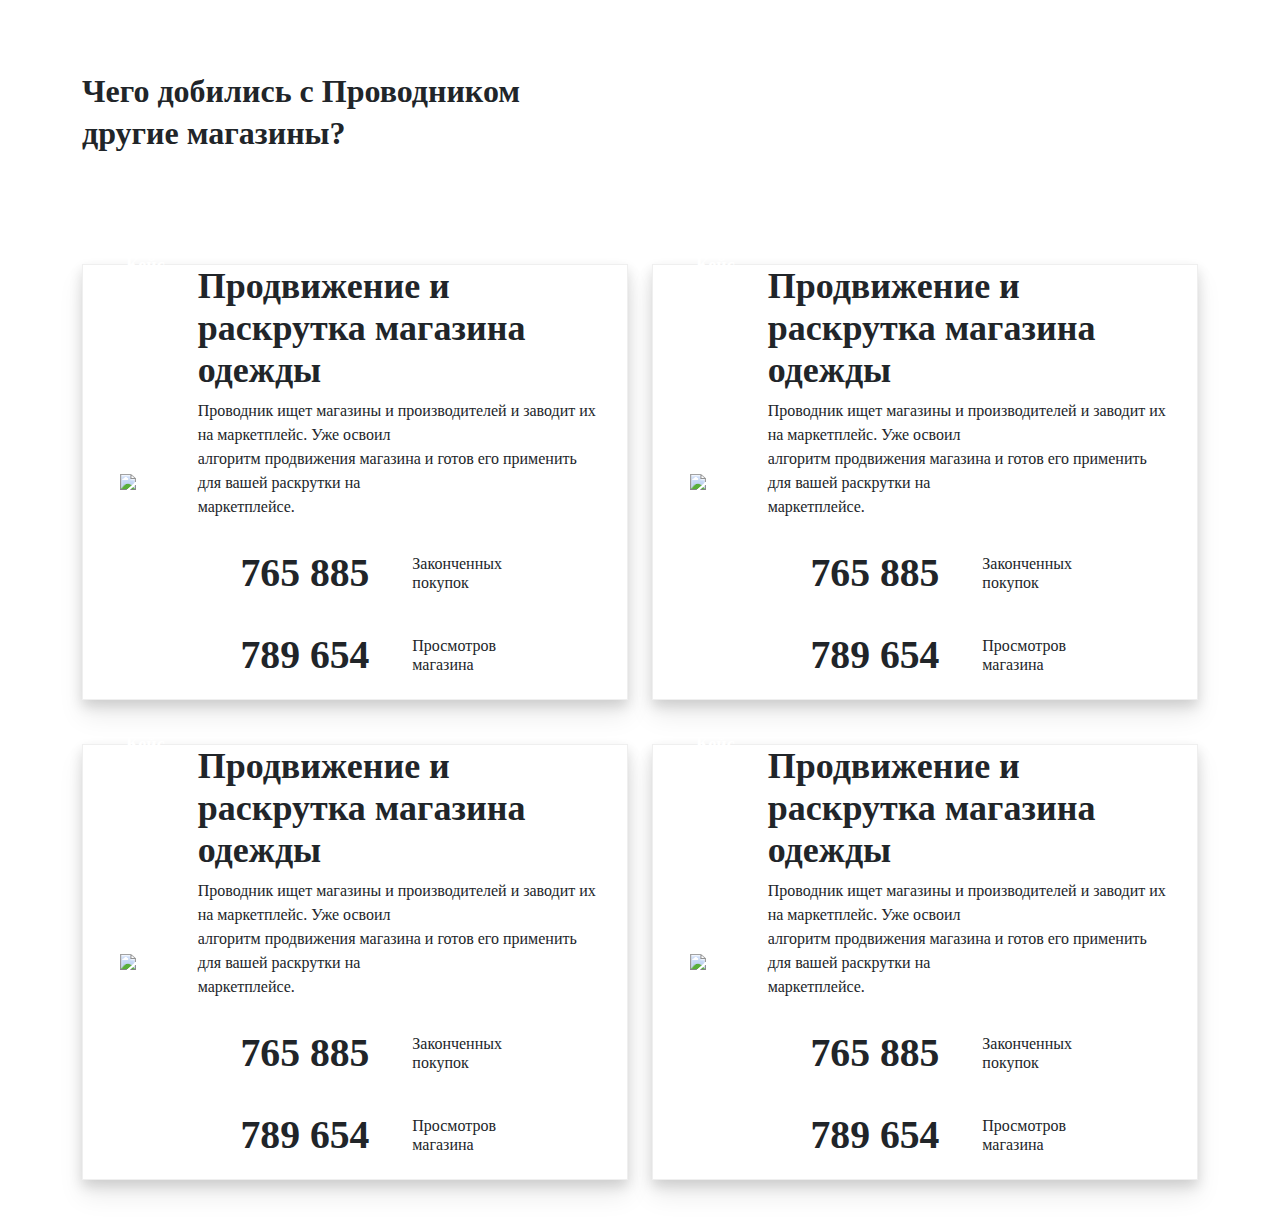
==== cases.html @ 8316c6ce "итоговое задание_ задача 4" ====
<!DOCTYPE html>
<html lang="ru">

<head>
  <meta charset="UTF-8">
  <meta name="viewport" content="width=device-width, initial-scale=1">
  <title>Чего добились с Проводником
    другие магазины?</title>
    <link href="./styles/boots/bootstrap.min.css" rel="stylesheet">
    <link rel="stylesheet" href="./styles/normalize.css">
    <link rel="stylesheet" href="./styles/fonts.css">
    <link rel="stylesheet" href="./styles/main__main__cases.css">
</head>
<body>
  <div class = "main main--cases">
    <div class = "container">
      <section class = "main__cases">
          <h2>Чего добились с Проводником<br>
            другие магазины?</h2>
          <div class="row">
            <div class = "col-xs-12 col-sm-12 col-md-12 col-lg-12 col-xl-6">
              <div class = "cases">
                <h3>Кейс</h3>
                <div class = "cases__body container-fluid">
                    <div class = "row">
                      <div class = "cases__logo col-xs-12 col-sm-12 col-md-12 col-lg-12 col-xl-2 col-xxl-2">
                        <img src="./img/h_m2.png" alt=" ">
                      </div>
                      <div class = "cases__text col-xs-12 col-sm-12 col-md-12 col-lg-12 col-xl-10 col-xxl-10">
                        <div class="container-fluid">
                          <div class = "row">
                            <div class = "col-xs-12 col-sm-12 col-md-12">
                              <h4>Продвижение и раскрутка  магазина  одежды </h4>
                            </div>
                            <div class = "col-xs-12 col-sm-12 col-md-12">
                              <p>Проводник ищет магазины и производителей и заводит их на маркетплейс. Уже освоил<br>
                                алгоритм продвижения магазина и готов его применить для вашей раскрутки на<br>
                                маркетплейсе.
                              </p>
                            </div>
                            <div class = "roster col-xs-12 col-sm-12 col-md-12">
                              <div class="container-fluid">
                                <div class = "row">
                                  <div class="col-xs-12 col-sm-12 col-md-12 col-lg-12 col-xl-12 col-xxl-6">
                                    <div class="container">
                                      <div class="row">
                                        <div class = "roster__first col-xs-12 col-sm-12 col-md-6"><p class="roster__text">765 885</p></div>
                                            <p class= "success col-xs-12 col-sm-12 col-md-6">Законченных<br>
                                              покупок
                                            </p>
                                        
                                      </div>
                                    </div>
                                  </div>
                                  <div class="col-xs-12 col-sm-12 col-md-12 col-lg-12 col-xl-12 col-xxl-6">
                                      <div class="container">
                                        <div class="row">
                                          <div class = "roster__second col-xs-12 col-sm-12 col-md-6"><p class="roster__text">789 654</p></div>
                                              <p class="success col-xs-12 col-sm-12 col-md-6">Просмотров<br>
                                                магазина
                                              </p>
                                          
                                        </div>
                                      </div>
                                    </div>
                                </div>
                              </div>
                            </div>
                          </div>
                        </div>
                      </div>
                    </div>
                </div>
              </div>
            </div>
            <div class = "col-xs-12 col-sm-12 col-md-12 col-lg-12 col-xl-6">
              <div class = "cases">
                <h3>Кейс</h3>
                <div class = "cases__body container-fluid">
                    <div class = "row">
                      <div class = "cases__logo col-xs-12 col-sm-12 col-md-12 col-lg-12 col-xl-2 col-xxl-2">
                        <img src="./img/h_m2.png" alt=" ">
                      </div>
                      <div class = "cases__text col-xs-12 col-sm-12 col-md-12 col-lg-12 col-xl-10 col-xxl-10">
                        <div class="container-fluid">
                          <div class = "row">
                            <div class = "col-xs-12 col-sm-12 col-md-12">
                              <h4>Продвижение и раскрутка  магазина  одежды </h4>
                            </div>
                            <div class = "col-xs-12 col-sm-12 col-md-12">
                              <p>Проводник ищет магазины и производителей и заводит их на маркетплейс. Уже освоил<br>
                                алгоритм продвижения магазина и готов его применить для вашей раскрутки на<br>
                                маркетплейсе.
                              </p>
                            </div>
                            <div class = "roster col-xs-12 col-sm-12 col-md-12">
                              <div class="container-fluid">
                                <div class = "row">
                                  <div class="col-xs-12 col-sm-12 col-md-12 col-lg-12 col-xl-12 col-xxl-6">
                                    <div class="container">
                                      <div class="row">
                                        <div class = "roster__first col-xs-12 col-sm-12 col-md-6"><p class="roster__text">765 885</p></div>
                                            <p class= " success col-xs-12 col-sm-12 col-md-6">Законченных<br>
                                              покупок
                                            </p>
                                        
                                      </div>
                                    </div>
                                  </div>
                                  <div class="col-xs-12 col-sm-12 col-md-12 col-lg-12 col-xl-12 col-xxl-6">
                                      <div class="container">
                                        <div class="row">
                                          <div class = "roster__second col-xs-12 col-sm-12 col-md-6"><p class="roster__text">789 654</p></div>
                                              <p class="success col-xs-12 col-sm-12 col-md-6">Просмотров<br>
                                                магазина
                                              </p>
                                          
                                        </div>
                                      </div>
                                    </div>
                                </div>
                              </div>
                            </div>
                          </div>
                        </div>
                      </div>
                    </div>
                </div>
              </div>
            </div>
            <div class = "col-xs-12 col-sm-12 col-md-12 col-lg-12 col-xl-6">
              <div class = "cases">
                <h3>Кейс</h3>
                <div class = "cases__body container-fluid">
                    <div class = "row">
                      <div class = "cases__logo col-xs-12 col-sm-12 col-md-12 col-lg-12 col-xl-2 col-xxl-2">
                        <img src="./img/h_m2.png" alt=" ">
                      </div>
                      <div class = "cases__text col-xs-12 col-sm-12 col-md-12 col-lg-12 col-xl-10 col-xxl-10">
                        <div class="container-fluid">
                          <div class = "row">
                            <div class = "col-xs-12 col-sm-12 col-md-12">
                              <h4>Продвижение и раскрутка  магазина  одежды </h4>
                            </div>
                            <div class = "col-xs-12 col-sm-12 col-md-12">
                              <p>Проводник ищет магазины и производителей и заводит их на маркетплейс. Уже освоил<br>
                                алгоритм продвижения магазина и готов его применить для вашей раскрутки на<br>
                                маркетплейсе.
                              </p>
                            </div>
                            <div class = "roster col-xs-12 col-sm-12 col-md-12">
                              <div class="container-fluid">
                                <div class = "row">
                                  <div class="col-xs-12 col-sm-12 col-md-12 col-lg-12 col-xl-12 col-xxl-6">
                                    <div class="container">
                                      <div class="row">
                                        <div class = "roster__first col-xs-12 col-sm-12 col-md-6"><p class="roster__text">765 885</p></div>
                                            <p class= "success col-xs-12 col-sm-12 col-md-6">Законченных<br>
                                              покупок
                                            </p>
                                        
                                      </div>
                                    </div>
                                  </div>
                                  <div class="col-xs-12 col-sm-12 col-md-12 col-lg-12 col-xl-12 col-xxl-6">
                                      <div class="container">
                                        <div class="row">
                                          <div class = "roster__second col-xs-12 col-sm-12 col-md-6"><p class="roster__text">789 654</p></div>
                                              <p class="success col-xs-12 col-sm-12 col-md-6">Просмотров<br>
                                                магазина
                                              </p>
                                          
                                        </div>
                                      </div>
                                    </div>
                                </div>
                              </div>
                            </div>
                          </div>
                        </div>
                      </div>
                    </div>
                </div>
              </div>
            </div>
            <div class = "col-xs-12 col-sm-12 col-md-12 col-lg-12 col-xl-6">
              <div class = "cases">
                <h3>Кейс</h3>
                <div class = "cases__body container-fluid">
                    <div class = "row">
                      <div class = "cases__logo col-xs-12 col-sm-12 col-md-12 col-lg-12 col-xl-2 col-xxl-2">
                        <img src="./img/h_m2.png" alt=" ">
                      </div>
                      <div class = "cases__text col-xs-12 col-sm-12 col-md-12 col-lg-12 col-xl-10 col-xxl-10">
                        <div class="container-fluid">
                          <div class = "row">
                            <div class = "col-xs-12 col-sm-12 col-md-12">
                              <h4>Продвижение и раскрутка  магазина  одежды </h4>
                            </div>
                            <div class = "col-xs-12 col-sm-12 col-md-12">
                              <p>Проводник ищет магазины и производителей и заводит их на маркетплейс. Уже освоил<br>
                                алгоритм продвижения магазина и готов его применить для вашей раскрутки на<br>
                                маркетплейсе.
                              </p>
                            </div>
                            <div class = "roster col-xs-12 col-sm-12 col-md-12">
                              <div class="container-fluid">
                                <div class = "row">
                                  <div class="col-xs-12 col-sm-12 col-md-12 col-lg-12 col-xl-12 col-xxl-6">
                                    <div class="container">
                                      <div class="row">
                                        <div class = "roster__first col-xs-12 col-sm-12 col-md-6"><p class="roster__text">765 885</p></div>
                                            <p class= "success col-xs-12 col-sm-12 col-md-6">Законченных<br>
                                              покупок
                                            </p>
                                        
                                      </div>
                                    </div>
                                  </div>
                                  <div class="col-xs-12 col-sm-12 col-md-12 col-lg-12 col-xl-12 col-xxl-6">
                                      <div class="container">
                                        <div class="row">
                                          <div class = "roster__second col-xs-12 col-sm-12 col-md-6"><p class="roster__text">789 654</p></div>
                                              <p class="success col-xs-12 col-sm-12 col-md-6">Просмотров<br>
                                                магазина
                                              </p>
                                          
                                        </div>
                                      </div>
                                    </div>
                                </div>
                              </div>
                            </div>
                          </div>
                        </div>
                      </div>
                    </div>
                </div>
              </div>
            </div>
          </div>
      </section>
    </div>
  </div>
  <script src="./js/jquery.min.js"></script>
  <script src="./js/boots/bootstrap.min.js"></script>
  <script src="./js/boots/bootstrap.esm.min.js"></script>
  </script>
</body>
</html>
---- styles/main__main__cases.css ----
.main__cases {
  min-height: 45rem;
  display: flex;
  flex-direction: column;
  row-gap: 6.375rem;
}

.main__cases h2 {
  font-family: 'Roboto';
  font-style: normal;
  font-weight: 700;
  font-size: 2rem;
  line-height: 2.625rem;
  padding-top: 4.375rem;
}

.main__cases a {
  text-decoration: none;
  color:#000;
}

.cases {
  position: relative;
  display: flex;
  flex-direction: column;
  flex-wrap: wrap;
  background-color: #FFF;
  z-index: 1;
  margin-bottom: 8%;
}

.cases h3 {
  position: absolute;
  font-family: 'Roboto';
  font-style: normal;
  font-weight: 700;
  font-size: 1.125rem;
  line-height: 1.3125rem;
  color: #FFF;
  background: url("../img/back.svg");
  background-color: transparent;
  /* background-position: center; */
  background-repeat: no-repeat;
  -webkit-tap-highlight-color: transparent;
  padding: 0.6rem 1.875rem 0.6rem 1.745rem;
  border: 0;
  overflow: hidden;
  border-radius: 4px;
  top: -1.1875rem;
  left: 1rem;
}

@media (max-width:480px) {
  .cases h3 {
    left: 0.25rem;
  }
}

.cases__body {
  /* min-height: 22.5rem; */
  display: flex;
  background-color: #fff;
  border: 1px solid rgba(229, 229, 229, 0.6);
  box-shadow: 0px 6px 12px rgba(0, 0, 0, 0.14), 0px 16px 24px rgba(0, 0, 0, 0.08);
  /* padding:0 1%; */
}

.cases__logo {
  display: flex;
  align-items: center;
  justify-content: center;
}

.cases__text h4 {
  font-family: 'Roboto';
  font-style: normal;
  font-weight: 700;
  font-size: 2.25rem;
  line-height: 2.625rem;
  /* padding-top: 3.4375rem; */
}

.cases__text p {
  font-family: 'Roboto';
  font-style: normal;
  font-weight: 400;
  font-size: 1rem;
  line-height: 1.5rem;
  /* padding-top: 1rem; */
}

.roster {
  display: flex;
  flex-direction: row;
  /* column-gap: 18%; */
  /* margin-top: 4.3125rem;
  margin-left: 3.4375rem; */
}

.roster__first .roster__text,
.roster__second .roster__text {
  font-family: 'Roboto';
  font-style: normal;
  font-weight: 700;
  font-size: 2.48rem;
  line-height: 3.5rem;
  /* list-style-image: url("../img/marker.png"); */
  display:inline-block;
  box-sizing: content-box;
  position: relative;
}


.roster__text::before {
  content: url(../img/marker.png);
  position: absolute;
  /* background-image: url("../img/marker.png");
  height: 32px;
  width: 32px;
  top: 0.75rem; */
  left: -40%;
}

/* .roster__second::before {
  content: url(../img/marker.png);
  position: absolute;
  background-image: url("../img/marker.png");
  height: 32px;
  width: 32px;
  top: 0.75rem;
  left: -20%;
} */

.roster p {
  font-family: 'Roboto';
  font-style: normal;
  font-weight: 500;
  font-size: 1rem;
  line-height: 1.1875rem;
  padding-top: 0.625rem;
}

.roster ul {
  padding-top: 4.1875rem;
}

.roster__first {
  display: flex;
  justify-content: center;
  /* column-gap: 1.0625rem; */
}

.roster__second {
  display: flex;
  justify-content: center;
  /* column-gap: 1.0625rem; */
}

.success {
  display: flex;
  align-items: center;
}

/* .cases::after {
  content: "";
  background-image: url("../img/paket_mish.png");
  position: absolute;
  width: 25.8125rem;
  height: 29.875rem;
  top: -15.9375rem;
  left: 43.8125rem;
  z-index: -1;
} */
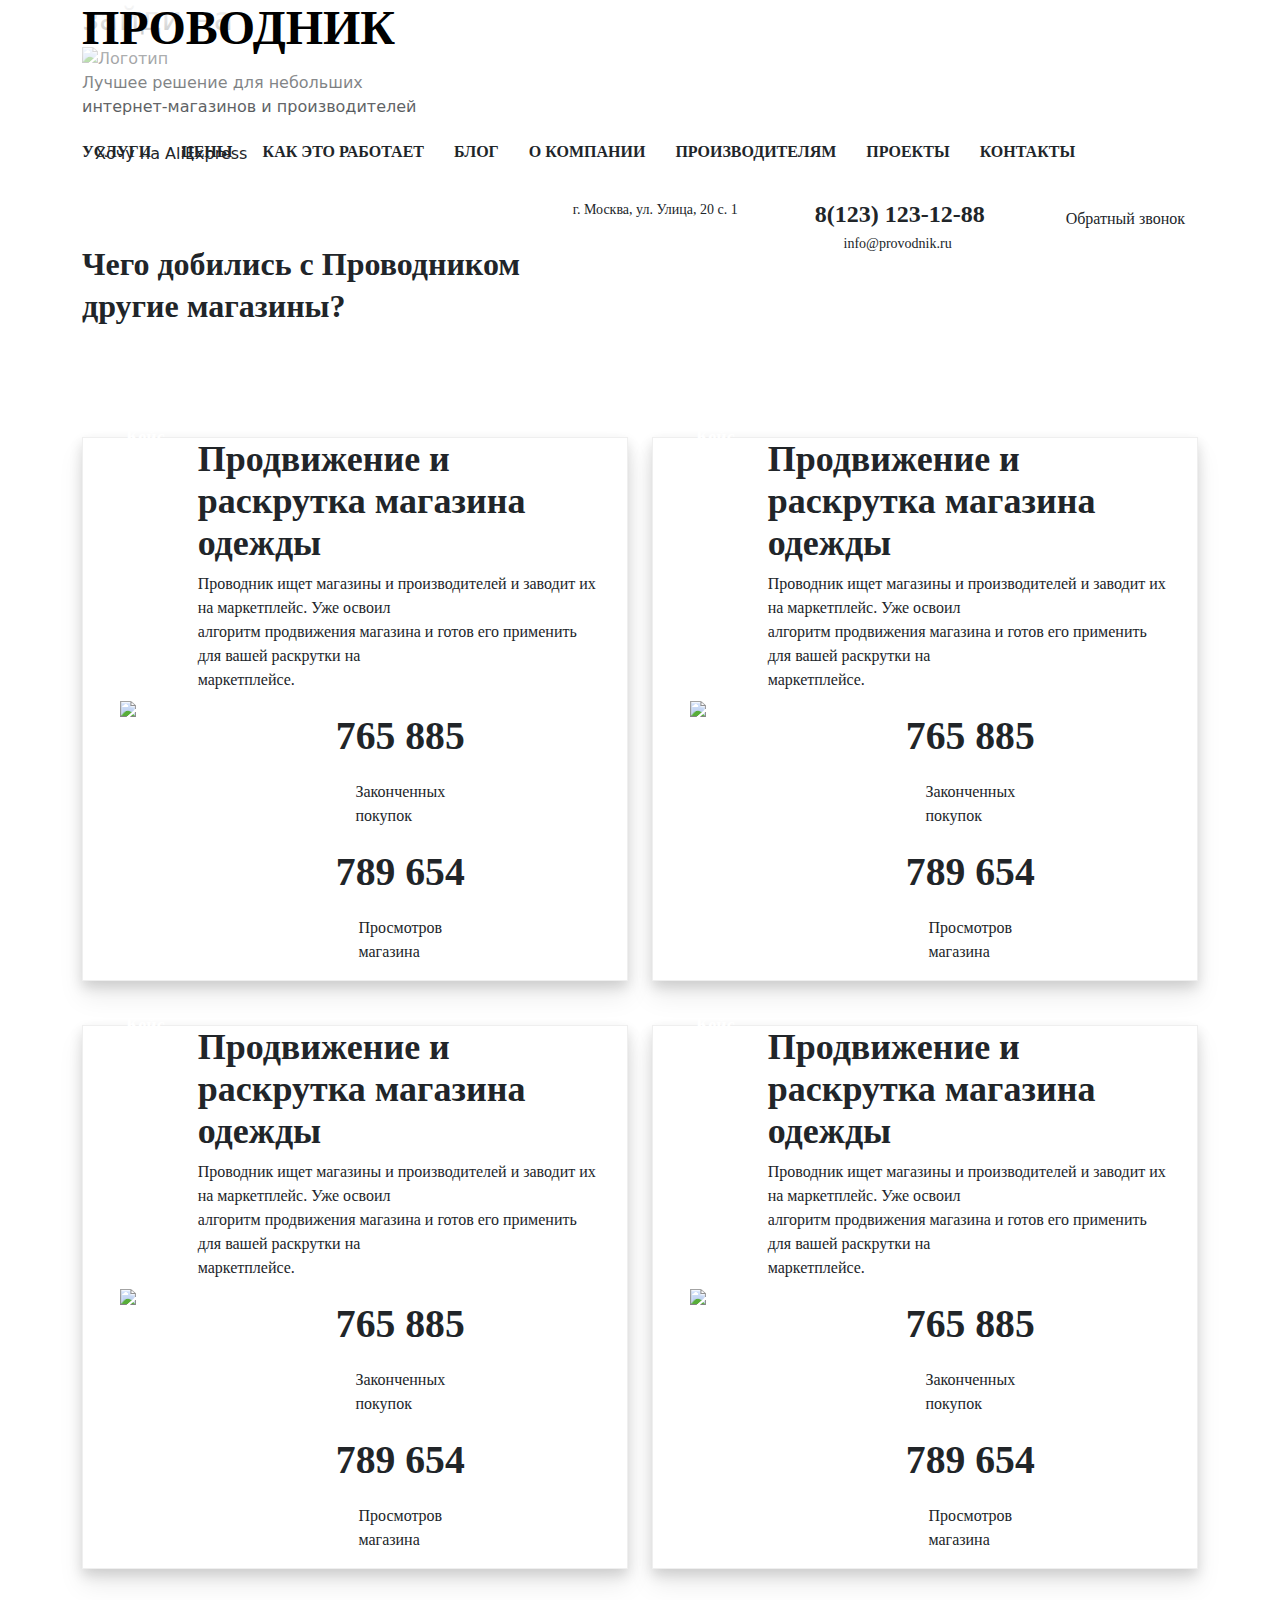
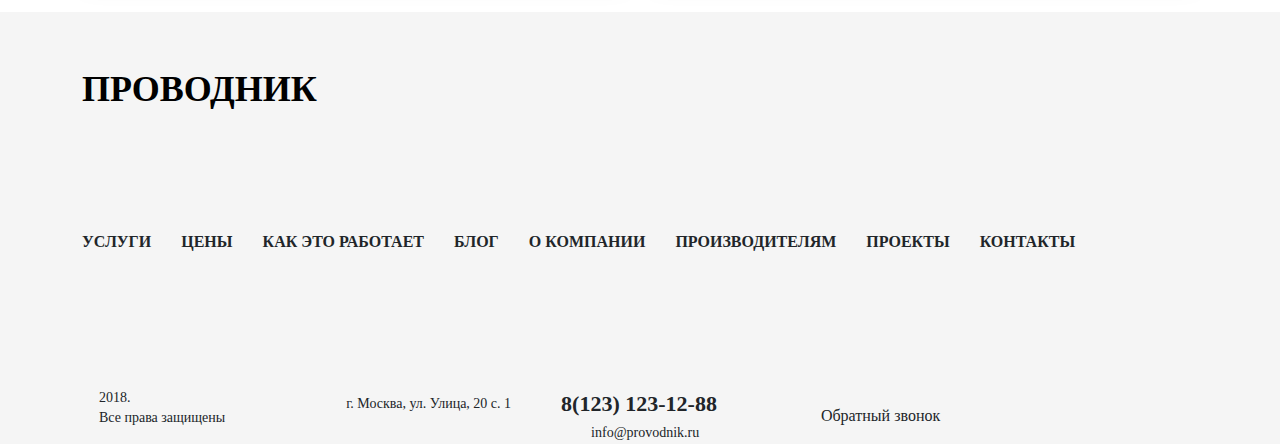
==== commit 7dc7dda2: "итоговое задание задача 4 правки" ====
--- a/cases.html
+++ b/cases.html
@@ -6,242 +6,372 @@
   <meta name="viewport" content="width=device-width, initial-scale=1">
   <title>Чего добились с Проводником
     другие магазины?</title>
+    <link rel="stylesheet" href="./styles/normalize.css">
+    <!-- <link rel="stylesheet" href="./styles/main.css"> -->
     <link href="./styles/boots/bootstrap.min.css" rel="stylesheet">
-    <link rel="stylesheet" href="./styles/normalize.css">
     <link rel="stylesheet" href="./styles/fonts.css">
     <link rel="stylesheet" href="./styles/main__main__cases.css">
+    <link rel="stylesheet" href="./styles/animation.css">
+    <link rel="stylesheet" href="./styles/header.css">
+    <link rel="stylesheet" href="./styles/main__header.css">
+    <link rel="stylesheet" href="./styles/menu.css">
+    <link rel="stylesheet" href="./fontello/css/myproject.css">
+    <link rel="stylesheet" href="./styles/fonts.css">
+    <link rel="stylesheet" href="./styles/btns.css">
+    <link rel="stylesheet" href="./styles/decoration.css">
+    <link rel="stylesheet" href="./styles/footer.css">
 </head>
 <body>
-  <div class = "main main--cases">
-    <div class = "container">
-      <section class = "main__cases">
-          <h2>Чего добились с Проводником<br>
-            другие магазины?</h2>
-          <div class="row">
-            <div class = "col-xs-12 col-sm-12 col-md-12 col-lg-12 col-xl-6">
-              <div class = "cases">
-                <h3>Кейс</h3>
-                <div class = "cases__body container-fluid">
-                    <div class = "row">
-                      <div class = "cases__logo col-xs-12 col-sm-12 col-md-12 col-lg-12 col-xl-2 col-xxl-2">
-                        <img src="./img/h_m2.png" alt=" ">
-                      </div>
-                      <div class = "cases__text col-xs-12 col-sm-12 col-md-12 col-lg-12 col-xl-10 col-xxl-10">
-                        <div class="container-fluid">
-                          <div class = "row">
-                            <div class = "col-xs-12 col-sm-12 col-md-12">
-                              <h4>Продвижение и раскрутка  магазина  одежды </h4>
-                            </div>
-                            <div class = "col-xs-12 col-sm-12 col-md-12">
-                              <p>Проводник ищет магазины и производителей и заводит их на маркетплейс. Уже освоил<br>
-                                алгоритм продвижения магазина и готов его применить для вашей раскрутки на<br>
-                                маркетплейсе.
-                              </p>
-                            </div>
-                            <div class = "roster col-xs-12 col-sm-12 col-md-12">
-                              <div class="container-fluid">
-                                <div class = "row">
-                                  <div class="col-xs-12 col-sm-12 col-md-12 col-lg-12 col-xl-12 col-xxl-6">
-                                    <div class="container">
-                                      <div class="row">
-                                        <div class = "roster__first col-xs-12 col-sm-12 col-md-6"><p class="roster__text">765 885</p></div>
-                                            <p class= "success col-xs-12 col-sm-12 col-md-6">Законченных<br>
-                                              покупок
-                                            </p>
-                                        
+  <div class ="wrapper">
+    <header class="header">
+      <div class="container">
+        <div class="header__wrapper">
+          <a href="#what" class="header__title active">
+            <h1>ПРОВОДНИК</h1>
+          </a>
+          <nav class="header__nav">
+            <ul class="header__menu">
+              <li class="header__nav-item active"><a href="#">УСЛУГИ</a></li>
+              <li class="header__nav-item active"><a href="#">ЦЕНЫ </a></li>
+              <li class="header__nav-item active"><a href="#">КАК ЭТО РАБОТАЕТ</a></li>
+              <li class="header__nav-item active"><a href="#">БЛОГ </a></li>
+              <li class="header__nav-item active"><a href="#">О КОМПАНИИ</a></li>
+              <li class="header__nav-item active"><a href="#">ПРОИЗВОДИТЕЛЯМ</a></li>
+              <li class="header__nav-item active"><a href="#">ПРОЕКТЫ</a></li>
+              <li class="header__nav-item active"><a href="#">КОНТАКТЫ</a></li>
+            </ul>
+          </nav>
+          <a href="#popup" class="menu-btn popup-link">
+            <span></span>
+            <span></span>
+            <span></span>
+          </a>
+          <div id="popup" class="popup">
+            <div class="popup__body">
+              <div class="popup__content">
+                <div class="popup__text">
+                  <div class="popup__nav-item"><a href="#">УСЛУГИ</a></div>
+                  <div class="popup__nav-item"><a href="#">ЦЕНЫ </a></div>
+                  <div class="popup__nav-item"><a href="#">КАК ЭТО РАБОТАЕТ</a></div>
+                  <div class="popup__nav-item"><a href="#">БЛОГ </a></div>
+                  <div class="popup__nav-item"><a href="#">О КОМПАНИИ</a></div>
+                  <div class="popup__nav-item"><a href="#">ПРОИЗВОДИТЕЛЯМ</a></div>
+                  <div class="popup__nav-item"><a href="#">ПРОЕКТЫ</a></div>
+                  <div class="popup__nav-item"><a href="#">КОНТАКТЫ</a></div>
+                </div>
+                <a href="" class="popup__close close-popup">x</a>
+              </div>
+            </div>
+          </div>
+        </div>
+        <div class="header__wrapper  header__wrapper--right">
+          <address class="header__address">
+            <i class="icon-location"></i>г. Москва, ул. Улица, 20 с. 1
+          </address>
+          <div class="header__contacts">
+            <a href="tel:+71231231288" class="header__phone active"><i class="icon-speaker"></i>8(123) 123-12-88</a>
+            <a href="mailto:info@provodnik.ru" class="header__mail active">info@provodnik.ru</a>
+          </div>
+          <button class="btn">
+            <span class="btn__text active">Обратный звонок</span>
+          </button>
+        </div>
+      </div>
+    </header>
+    <main>
+      <div  class="main main--container">
+        <div class="container">
+          <section class="main__header">
+            <h2>зайди на</h2>
+            <div class="main__logo">
+              <img src="./img/Aliexpress_logo.svg" alt="Логотип">
+            </div>
+            <p>Лучшее решение для небольших<br>
+              интернет-магазинов и производителей</p>
+            <button class="btn btn--left">
+              <span class="btn__text active">Хочу на AliExpress</span>
+            </button>
+          </section>
+        </div>
+      </div>
+      <div id ="what" class = "main main--cases">
+        <div class = "container">
+          <section class = "main__cases">
+              <h2>Чего добились с Проводником<br>
+                другие магазины?</h2>
+              <ul class="tile row">
+                <li class = "tile__item col-xs-12 col-sm-12 col-md-12 col-lg-12 col-xl-6">
+                  <div class = "cases">
+                    <h3>Кейс</h3>
+                    <div class = "cases__body container-fluid">
+                        <div class = "row">
+                          <div class = "cases__logo col-xs-12 col-sm-12 col-md-12 col-lg-12 col-xl-2 col-xxl-2">
+                            <img src="./img/h_m2.png" alt=" ">
+                          </div>
+                          <div class = "cases__text col-xs-12 col-sm-12 col-md-12 col-lg-12 col-xl-10 col-xxl-10">
+                            <div class="container-fluid">
+                              <div class = "row">
+                                <div class = "col-xs-12 col-sm-12 col-md-12">
+                                  <h4>Продвижение и раскрутка  магазина  одежды </h4>
+                                </div>
+                                <div class = "col-xs-12 col-sm-12 col-md-12">
+                                  <p>Проводник ищет магазины и производителей и заводит их на маркетплейс. Уже освоил<br>
+                                    алгоритм продвижения магазина и готов его применить для вашей раскрутки на<br>
+                                    маркетплейсе.
+                                  </p>
+                                </div>
+                                <div class = "roster col-xs-12 col-sm-12 col-md-12">
+                                  <div class="container-fluid">
+                                    <div class = "row">
+                                      <div class="col-xs-12 col-sm-12 col-md-12 col-lg-12 col-xl-12 col-xxl-6">
+                                        <div class="roster container">
+                                          <div class="roster row">
+                                            <div class = "roster__first col-xs-12 col-sm-12 col-md-12"><p class="roster__text">765 885</p></div>
+                                                <p class= "success col-xs-12 col-sm-12 col-md-12">Законченных<br>
+                                                  покупок
+                                                </p>
+    
+                                          </div>
+                                        </div>
                                       </div>
+                                      <div class="col-xs-12 col-sm-12 col-md-12 col-lg-12 col-xl-12 col-xxl-6">
+                                          <div class="roster container">
+                                            <div class="roster row">
+                                              <div class = "roster__second col-xs-12 col-sm-12 col-md-12"><p class="roster__text">789 654</p></div>
+                                                  <p class="success col-xs-12 col-sm-12 col-md-12">Просмотров<br>
+                                                    магазина
+                                                  </p>
+    
+                                            </div>
+                                          </div>
+                                        </div>
                                     </div>
                                   </div>
-                                  <div class="col-xs-12 col-sm-12 col-md-12 col-lg-12 col-xl-12 col-xxl-6">
-                                      <div class="container">
-                                        <div class="row">
-                                          <div class = "roster__second col-xs-12 col-sm-12 col-md-6"><p class="roster__text">789 654</p></div>
-                                              <p class="success col-xs-12 col-sm-12 col-md-6">Просмотров<br>
-                                                магазина
-                                              </p>
-                                          
-                                        </div>
-                                      </div>
-                                    </div>
                                 </div>
                               </div>
                             </div>
                           </div>
                         </div>
-                      </div>
                     </div>
-                </div>
-              </div>
-            </div>
-            <div class = "col-xs-12 col-sm-12 col-md-12 col-lg-12 col-xl-6">
-              <div class = "cases">
-                <h3>Кейс</h3>
-                <div class = "cases__body container-fluid">
-                    <div class = "row">
-                      <div class = "cases__logo col-xs-12 col-sm-12 col-md-12 col-lg-12 col-xl-2 col-xxl-2">
-                        <img src="./img/h_m2.png" alt=" ">
-                      </div>
-                      <div class = "cases__text col-xs-12 col-sm-12 col-md-12 col-lg-12 col-xl-10 col-xxl-10">
-                        <div class="container-fluid">
-                          <div class = "row">
-                            <div class = "col-xs-12 col-sm-12 col-md-12">
-                              <h4>Продвижение и раскрутка  магазина  одежды </h4>
-                            </div>
-                            <div class = "col-xs-12 col-sm-12 col-md-12">
-                              <p>Проводник ищет магазины и производителей и заводит их на маркетплейс. Уже освоил<br>
-                                алгоритм продвижения магазина и готов его применить для вашей раскрутки на<br>
-                                маркетплейсе.
-                              </p>
-                            </div>
-                            <div class = "roster col-xs-12 col-sm-12 col-md-12">
-                              <div class="container-fluid">
-                                <div class = "row">
-                                  <div class="col-xs-12 col-sm-12 col-md-12 col-lg-12 col-xl-12 col-xxl-6">
-                                    <div class="container">
-                                      <div class="row">
-                                        <div class = "roster__first col-xs-12 col-sm-12 col-md-6"><p class="roster__text">765 885</p></div>
-                                            <p class= " success col-xs-12 col-sm-12 col-md-6">Законченных<br>
-                                              покупок
-                                            </p>
-                                        
+                  </div>
+                </li>
+                <li class = "tile__item col-xs-12 col-sm-12 col-md-12 col-lg-12 col-xl-6">
+                  <div class = "cases">
+                    <h3>Кейс</h3>
+                    <div class = "cases__body container-fluid">
+                        <div class = "row">
+                          <div class = "cases__logo col-xs-12 col-sm-12 col-md-12 col-lg-12 col-xl-2 col-xxl-2">
+                            <img src="./img/h_m2.png" alt=" ">
+                          </div>
+                          <div class = "cases__text col-xs-12 col-sm-12 col-md-12 col-lg-12 col-xl-10 col-xxl-10">
+                            <div class="container-fluid">
+                              <div class = "row">
+                                <div class = "col-xs-12 col-sm-12 col-md-12">
+                                  <h4>Продвижение и раскрутка  магазина  одежды </h4>
+                                </div>
+                                <div class = "col-xs-12 col-sm-12 col-md-12">
+                                  <p>Проводник ищет магазины и производителей и заводит их на маркетплейс. Уже освоил<br>
+                                    алгоритм продвижения магазина и готов его применить для вашей раскрутки на<br>
+                                    маркетплейсе.
+                                  </p>
+                                </div>
+                                <div class = "roster col-xs-12 col-sm-12 col-md-12">
+                                  <div class="container-fluid">
+                                    <div class = "row">
+                                      <div class="col-xs-12 col-sm-12 col-md-12 col-lg-12 col-xl-12 col-xxl-6">
+                                        <div class="roster container">
+                                          <div class="roster row">
+                                            <div class = "roster__first col-xs-12 col-sm-12 col-md-12"><p class="roster__text">765 885</p></div>
+                                                <p class= " success col-xs-12 col-sm-12 col-md-12">Законченных<br>
+                                                  покупок
+                                                </p>
+    
+                                          </div>
+                                        </div>
                                       </div>
+                                      <div class="col-xs-12 col-sm-12 col-md-12 col-lg-12 col-xl-12 col-xxl-6">
+                                          <div class="roster container">
+                                            <div class="roster row">
+                                              <div class = "roster__second col-xs-12 col-sm-12 col-md-12"><p class="roster__text">789 654</p></div>
+                                                  <p class="success col-xs-12 col-sm-12 col-md-12">Просмотров<br>
+                                                    магазина
+                                                  </p>
+    
+                                            </div>
+                                          </div>
+                                        </div>
                                     </div>
                                   </div>
-                                  <div class="col-xs-12 col-sm-12 col-md-12 col-lg-12 col-xl-12 col-xxl-6">
-                                      <div class="container">
-                                        <div class="row">
-                                          <div class = "roster__second col-xs-12 col-sm-12 col-md-6"><p class="roster__text">789 654</p></div>
-                                              <p class="success col-xs-12 col-sm-12 col-md-6">Просмотров<br>
-                                                магазина
-                                              </p>
-                                          
-                                        </div>
-                                      </div>
-                                    </div>
                                 </div>
                               </div>
                             </div>
                           </div>
                         </div>
-                      </div>
                     </div>
-                </div>
-              </div>
-            </div>
-            <div class = "col-xs-12 col-sm-12 col-md-12 col-lg-12 col-xl-6">
-              <div class = "cases">
-                <h3>Кейс</h3>
-                <div class = "cases__body container-fluid">
-                    <div class = "row">
-                      <div class = "cases__logo col-xs-12 col-sm-12 col-md-12 col-lg-12 col-xl-2 col-xxl-2">
-                        <img src="./img/h_m2.png" alt=" ">
-                      </div>
-                      <div class = "cases__text col-xs-12 col-sm-12 col-md-12 col-lg-12 col-xl-10 col-xxl-10">
-                        <div class="container-fluid">
-                          <div class = "row">
-                            <div class = "col-xs-12 col-sm-12 col-md-12">
-                              <h4>Продвижение и раскрутка  магазина  одежды </h4>
-                            </div>
-                            <div class = "col-xs-12 col-sm-12 col-md-12">
-                              <p>Проводник ищет магазины и производителей и заводит их на маркетплейс. Уже освоил<br>
-                                алгоритм продвижения магазина и готов его применить для вашей раскрутки на<br>
-                                маркетплейсе.
-                              </p>
-                            </div>
-                            <div class = "roster col-xs-12 col-sm-12 col-md-12">
-                              <div class="container-fluid">
-                                <div class = "row">
-                                  <div class="col-xs-12 col-sm-12 col-md-12 col-lg-12 col-xl-12 col-xxl-6">
-                                    <div class="container">
-                                      <div class="row">
-                                        <div class = "roster__first col-xs-12 col-sm-12 col-md-6"><p class="roster__text">765 885</p></div>
-                                            <p class= "success col-xs-12 col-sm-12 col-md-6">Законченных<br>
-                                              покупок
-                                            </p>
-                                        
+                  </div>
+                </li>
+                <li class = "tile__item col-xs-12 col-sm-12 col-md-12 col-lg-12 col-xl-6">
+                  <div class = "cases">
+                    <h3>Кейс</h3>
+                    <div class = "cases__body container-fluid">
+                        <div class = "row">
+                          <div class = "cases__logo col-xs-12 col-sm-12 col-md-12 col-lg-12 col-xl-2 col-xxl-2">
+                            <img src="./img/h_m2.png" alt=" ">
+                          </div>
+                          <div class = "cases__text col-xs-12 col-sm-12 col-md-12 col-lg-12 col-xl-10 col-xxl-10">
+                            <div class="container-fluid">
+                              <div class = "row">
+                                <div class = "col-xs-12 col-sm-12 col-md-12">
+                                  <h4>Продвижение и раскрутка  магазина  одежды </h4>
+                                </div>
+                                <div class = "col-xs-12 col-sm-12 col-md-12">
+                                  <p>Проводник ищет магазины и производителей и заводит их на маркетплейс. Уже освоил<br>
+                                    алгоритм продвижения магазина и готов его применить для вашей раскрутки на<br>
+                                    маркетплейсе.
+                                  </p>
+                                </div>
+                                <div class = "roster col-xs-12 col-sm-12 col-md-12">
+                                  <div class="container-fluid">
+                                    <div class = "row">
+                                      <div class="col-xs-12 col-sm-12 col-md-12 col-lg-12 col-xl-12 col-xxl-6">
+                                        <div class="roster container">
+                                          <div class="roster row">
+                                            <div class = "roster__first col-xs-12 col-sm-12 col-md-12"><p class="roster__text">765 885</p></div>
+                                                <p class= "success col-xs-12 col-sm-12 col-md-12">Законченных<br>
+                                                  покупок
+                                                </p>
+    
+                                          </div>
+                                        </div>
                                       </div>
+                                      <div class="col-xs-12 col-sm-12 col-md-12 col-lg-12 col-xl-12 col-xxl-6">
+                                          <div class="roster container">
+                                            <div class="roster row">
+                                              <div class = "roster__second col-xs-12 col-sm-12 col-md-12"><p class="roster__text">789 654</p></div>
+                                                  <p class="success col-xs-12 col-sm-12 col-md-12">Просмотров<br>
+                                                    магазина
+                                                  </p>
+    
+                                            </div>
+                                          </div>
+                                        </div>
                                     </div>
                                   </div>
-                                  <div class="col-xs-12 col-sm-12 col-md-12 col-lg-12 col-xl-12 col-xxl-6">
-                                      <div class="container">
-                                        <div class="row">
-                                          <div class = "roster__second col-xs-12 col-sm-12 col-md-6"><p class="roster__text">789 654</p></div>
-                                              <p class="success col-xs-12 col-sm-12 col-md-6">Просмотров<br>
-                                                магазина
-                                              </p>
-                                          
-                                        </div>
-                                      </div>
-                                    </div>
                                 </div>
                               </div>
                             </div>
                           </div>
                         </div>
-                      </div>
                     </div>
-                </div>
-              </div>
-            </div>
-            <div class = "col-xs-12 col-sm-12 col-md-12 col-lg-12 col-xl-6">
-              <div class = "cases">
-                <h3>Кейс</h3>
-                <div class = "cases__body container-fluid">
-                    <div class = "row">
-                      <div class = "cases__logo col-xs-12 col-sm-12 col-md-12 col-lg-12 col-xl-2 col-xxl-2">
-                        <img src="./img/h_m2.png" alt=" ">
-                      </div>
-                      <div class = "cases__text col-xs-12 col-sm-12 col-md-12 col-lg-12 col-xl-10 col-xxl-10">
-                        <div class="container-fluid">
-                          <div class = "row">
-                            <div class = "col-xs-12 col-sm-12 col-md-12">
-                              <h4>Продвижение и раскрутка  магазина  одежды </h4>
-                            </div>
-                            <div class = "col-xs-12 col-sm-12 col-md-12">
-                              <p>Проводник ищет магазины и производителей и заводит их на маркетплейс. Уже освоил<br>
-                                алгоритм продвижения магазина и готов его применить для вашей раскрутки на<br>
-                                маркетплейсе.
-                              </p>
-                            </div>
-                            <div class = "roster col-xs-12 col-sm-12 col-md-12">
-                              <div class="container-fluid">
-                                <div class = "row">
-                                  <div class="col-xs-12 col-sm-12 col-md-12 col-lg-12 col-xl-12 col-xxl-6">
-                                    <div class="container">
-                                      <div class="row">
-                                        <div class = "roster__first col-xs-12 col-sm-12 col-md-6"><p class="roster__text">765 885</p></div>
-                                            <p class= "success col-xs-12 col-sm-12 col-md-6">Законченных<br>
-                                              покупок
-                                            </p>
-                                        
+                  </div>
+                </li>
+                <li class = "tile__item col-xs-12 col-sm-12 col-md-12 col-lg-12 col-xl-6">
+                  <div class = "cases">
+                    <h3>Кейс</h3>
+                    <div class = "cases__body container-fluid">
+                        <div class = "row">
+                          <div class = "cases__logo col-xs-12 col-sm-12 col-md-12 col-lg-12 col-xl-2 col-xxl-2">
+                            <img src="./img/h_m2.png" alt=" ">
+                          </div>
+                          <div class = "cases__text col-xs-12 col-sm-12 col-md-12 col-lg-12 col-xl-10 col-xxl-10">
+                            <div class="container-fluid">
+                              <div class = "row">
+                                <div class = "col-xs-12 col-sm-12 col-md-12">
+                                  <h4>Продвижение и раскрутка  магазина  одежды </h4>
+                                </div>
+                                <div class = "col-xs-12 col-sm-12 col-md-12">
+                                  <p>Проводник ищет магазины и производителей и заводит их на маркетплейс. Уже освоил<br>
+                                    алгоритм продвижения магазина и готов его применить для вашей раскрутки на<br>
+                                    маркетплейсе.
+                                  </p>
+                                </div>
+                                <div class = "roster col-xs-12 col-sm-12 col-md-12">
+                                  <div class="container-fluid">
+                                    <div class = "row">
+                                      <div class="col-xs-12 col-sm-12 col-md-12 col-lg-12 col-xl-12 col-xxl-6">
+                                        <div class="roster container">
+                                          <div class="roster row">
+                                            <div class = "roster__first col-xs-12 col-sm-12 col-md-12"><p class="roster__text">765 885</p></div>
+                                                <p class= "success col-xs-12 col-sm-12 col-md-12">Законченных<br>
+                                                  покупок
+                                                </p>
+    
+                                          </div>
+                                        </div>
                                       </div>
+                                      <div class="col-xs-12 col-sm-12 col-md-12 col-lg-12 col-xl-12 col-xxl-6">
+                                          <div class="roster container">
+                                            <div class="roster row">
+                                              <div class = "roster__second col-xs-12 col-sm-12 col-md-12"><p class="roster__text">789 654</p></div>
+                                                  <p class="success col-xs-12 col-sm-12 col-md-12">Просмотров<br>
+                                                    магазина
+                                                  </p>
+    
+                                            </div>
+                                          </div>
+                                        </div>
                                     </div>
                                   </div>
-                                  <div class="col-xs-12 col-sm-12 col-md-12 col-lg-12 col-xl-12 col-xxl-6">
-                                      <div class="container">
-                                        <div class="row">
-                                          <div class = "roster__second col-xs-12 col-sm-12 col-md-6"><p class="roster__text">789 654</p></div>
-                                              <p class="success col-xs-12 col-sm-12 col-md-6">Просмотров<br>
-                                                магазина
-                                              </p>
-                                          
-                                        </div>
-                                      </div>
-                                    </div>
                                 </div>
                               </div>
                             </div>
                           </div>
                         </div>
-                      </div>
                     </div>
-                </div>
-              </div>
-            </div>
-          </div>
-      </section>
-    </div>
+                  </div>
+                </li>
+              </ul>
+          </section>
+        </div>
+      </div>
+    </main>
+    <footer class="footer">
+      <div class="container container--footer">
+        <div class="footer__wrapper">
+          <a href="#what" class = "footer__title active">
+            <h1>ПРОВОДНИК</h1>
+          </a>
+          <nav class="footer__nav">
+            <ul class="footer__menu">
+              <li class="footer__nav-item active"><a href="#">УСЛУГИ</a></li>
+              <li class="footer__nav-item active"><a href="#">ЦЕНЫ </a></li>
+              <li class="footer__nav-item active"><a href="#">КАК ЭТО РАБОТАЕТ</a></li>
+              <li class="footer__nav-item active"><a href="#">БЛОГ </a></li>
+              <li class="footer__nav-item active"><a href="#">О КОМПАНИИ</a></li>
+              <li class="footer__nav-item active"><a href="#">ПРОИЗВОДИТЕЛЯМ</a></li>
+              <li class="footer__nav-item active"><a href="#">ПРОЕКТЫ</a></li>
+              <li class="footer__nav-item active"><a href="#">КОНТАКТЫ</a></li>
+            </ul>
+          </nav>
+          <div class="menu-btn">
+            <span></span>
+            <span></span>
+            <span></span>
+          </div>
+        </div>
+        <div class="footer__wrapper footer__wrapper--right">
+          <div class="footer__copyright">
+            <i class="icon-copy"></i>
+            <p>2018.<br>Все права защищены</p>
+          </div>
+          <address class="footer__address">
+            <i class="icon-location"></i>г. Москва, ул. Улица, 20 с. 1
+          </address>
+          <div class="footer__contacts active">
+            <a href="tel:+71231231288" class="footer__phone"><i class="icon-speaker"></i>8(123) 123-12-88</a>
+            <a href="mailto:info@provodnik.ru" class="footer__mail">info@provodnik.ru</a>
+          </div>
+          <div class="footer__social">
+            <a href="#"><i class="icon-facebook active"></i></a>
+          </div>
+          <button class="btn btn--footer">
+            <span class="btn__text active">Обратный звонок</span>
+          </button>
+        </div>
+      </div>
+    </footer>
   </div>
+  <script src="./js/menu.js"></script>
   <script src="./js/jquery.min.js"></script>
   <script src="./js/boots/bootstrap.min.js"></script>
   <script src="./js/boots/bootstrap.esm.min.js"></script>
--- a/styles/main__main__cases.css
+++ b/styles/main__main__cases.css
@@ -58,7 +58,7 @@
 
 .cases__body {
   /* min-height: 22.5rem; */
-  display: flex;
+  /* display: flex; */
   background-color: #fff;
   border: 1px solid rgba(229, 229, 229, 0.6);
   box-shadow: 0px 6px 12px rgba(0, 0, 0, 0.14), 0px 16px 24px rgba(0, 0, 0, 0.08);
@@ -89,13 +89,13 @@
   /* padding-top: 1rem; */
 }
 
-.roster {
+/* .roster {
   display: flex;
   flex-direction: row;
-  /* column-gap: 18%; */
-  /* margin-top: 4.3125rem;
-  margin-left: 3.4375rem; */
-}
+  column-gap: 18%;
+  margin-top: 4.3125rem;
+  margin-left: 3.4375rem;
+} */
 
 .roster__first .roster__text,
 .roster__second .roster__text {
@@ -111,6 +111,8 @@
 }
 
 
+
+
 .roster__text::before {
   content: url(../img/marker.png);
   position: absolute;
@@ -121,6 +123,12 @@
   left: -40%;
 }
 
+@media (max-width:360px) {
+  .roster__text::before {
+    left: -30%;
+  }
+}
+
 /* .roster__second::before {
   content: url(../img/marker.png);
   position: absolute;
@@ -131,7 +139,7 @@
   left: -20%;
 } */
 
-.roster p {
+/* .roster p {
   font-family: 'Roboto';
   font-style: normal;
   font-weight: 500;
@@ -142,7 +150,7 @@
 
 .roster ul {
   padding-top: 4.1875rem;
-}
+} */
 
 .roster__first {
   display: flex;
@@ -156,11 +164,43 @@
   /* column-gap: 1.0625rem; */
 }
 
+/* @media (max-width:360px) {
+  .roster__first, .roster__second {
+    justify-content: start;
+    width: 12rem;
+  }
+} */
+
 .success {
   display: flex;
   align-items: center;
-}
-
+  justify-content: center;
+}
+
+/* @media (max-width:360px) {
+  .success {
+    justify-content: start;
+    width: 12rem;
+  }
+}
+
+@media (max-width:360px) {
+  .roster {
+    display: block;
+    width: 12rem;
+    margin-right: 0.5rem;
+  }
+} */
+
+.tile {
+  margin-bottom: 0rem;
+  padding-left: 0rem;
+
+}
+
+.tile li{
+  list-style-type: none;
+}
 /* .cases::after {
   content: "";
   background-image: url("../img/paket_mish.png");
--- a/styles/animation.css
+++ b/styles/animation.css
@@ -0,0 +1,69 @@
+.active {
+  will-change: color !important;
+  transition: color 0.3s !important;
+}
+
+.header__nav-item:hover {
+  color: #FF5900 !important;
+}
+
+.header__title:hover {
+  color: #FF5900 !important;
+}
+
+.footer__title:hover {
+  color: #FF5900 !important;
+}
+
+.header__nav-item:visited {
+  color: inherit;
+}
+
+.header__contacts a:hover {
+  color: #7224EA !important;
+}
+
+.btn:hover {
+  color:  #FDBF0F !important;
+  cursor: pointer !important;
+}
+
+.btn--orange:hover {
+  color:  #7224EA !important;
+  cursor: pointer !important;
+}
+
+.footer__nav-item:hover {
+  color: #FF5900 !important;
+}
+
+.footer__nav-item:visited {
+  color: inherit;
+}
+
+.footer__contacts a:hover {
+  color: #7224EA !important;
+}
+
+.icon-facebook:hover {
+  color: #3b5998 !important;
+}
+
+.btn {
+  transition: 0.3s ease-in-out !important;
+}
+
+.btn:hover {
+  -webkit-transform: scale(1.08) !important;
+  -ms-transform: scale(1.08) !important;
+  transform: scale(1.08) !important;
+  /* transition-duration: 0.3s;
+  transition-timing-function: ease; */
+}
+
+select:hover~label,
+input:hover~label,
+label:hover {
+  color:  #7224EA !important;
+  cursor: pointer !important;
+}
--- a/styles/header.css
+++ b/styles/header.css
@@ -0,0 +1,176 @@
+.header {
+  font-family: "Roboto Condensed";
+  position: absolute;
+  left: 0;
+  top: 0;
+  width: 100%;
+  z-index: 7;
+  width: 100%;
+  background: linear-gradient(180deg, #FFFFFF 0%, rgba(255, 255, 255, 0) 59.03%);
+}
+
+@media (max-width:1200px) {
+  .header {
+  position: static;
+  background: linear-gradient(0deg, rgba(251,207,111,1) 7%, rgba(253,187,45,1) 47%, rgba(254,222,153,1) 85%)
+  }
+}
+
+.header__wrapper {
+  display: flex;
+  flex-wrap: wrap;
+  justify-content: space-between;
+  align-items: flex-start;
+  gap: 74px;
+}
+
+.header__wrapper--right {
+  display: flex;
+  justify-content: flex-end;
+  align-items: flex-start;
+  gap: 4.25rem;
+  margin-top: 1.25rem;
+}
+
+@media (max-width:768px) {
+  .header__wrapper--right {
+    gap: 2.5rem;
+  }
+}
+
+@media (max-width:540px) {
+  .header__wrapper--right {
+    display: none;
+  }
+}
+
+.header h1 {
+  margin: 0;
+  font-weight: 700;
+  font-size: 3rem;
+  line-height: 3.5rem;
+  text-transform: uppercase;
+}
+
+.header__wrapper a {
+  text-decoration: none;
+  color:#000;
+}
+
+.header__nav {
+  display: flex;
+}
+
+.header__menu {
+  padding: 0rem;
+  display: flex;
+  margin-top: 0.625rem;
+  flex: 1 1 auto;
+  justify-content: space-between;
+  flex-direction: row;
+  column-gap: 1.877rem;
+}
+
+.header__menu li {
+  list-style-type: none
+}
+
+.header__menu ul {
+  padding: 0rem;
+}
+
+@media (max-width:1200px) {
+  .header__nav {
+    display: none;
+  }
+}
+
+.header__nav a {
+  font-family: "Roboto Condensed";
+  font-weight: 700;
+  line-height: 1.1875rem;
+  color: inherit;
+  text-decoration: none;
+}
+
+.header__contacts {
+  font-family: "Roboto";
+  display: flex;
+  flex-direction: column;
+  gap: 0.5rem;
+}
+
+.header__address {
+  font-style: normal;
+  font-family: "Roboto";
+  font-weight: 400;
+  font-size: 0.875rem;
+  line-height: 1.25rem;
+  display: flex;
+  align-items: center;
+  gap: 15px;
+}
+
+.menu-btn {
+display: none;
+}
+
+@media (max-width:1200px) {
+  .menu-btn {
+    display: block;
+    margin-left: 10px;
+    width: 30px;
+    height: 30px;
+    position: relative;
+    z-index: 2;
+    overflow: hidden;
+  }
+
+  .menu-btn span {
+    width: 30px;
+    height: 2px;
+    position: absolute;
+    top: 50%;
+    left: 50%;
+    transform: translate(-50%, -50%);
+    background-color: #222222;
+    transition: all 0.5s;
+  }
+
+  .menu-btn span:nth-of-type(2) {
+    top: calc(50% - 5px);
+  }
+
+  .menu-btn span:nth-of-type(3) {
+    top: calc(50% + 5px);
+  }
+}
+
+.icon-location {
+  font-size: 1.375rem;
+}
+
+.header__contacts a {
+  color: inherit;
+  text-decoration: none;
+}
+
+.header__phone {
+  font-weight: 700;
+  font-size: 1.5rem;
+  line-height: 1.75rem;
+  display: flex;
+  align-items: center;
+  gap: 0.5625rem;
+}
+
+.header__mail {
+  font-weight: 400;
+  font-size: 0.875rem;
+  line-height: 1rem;
+  margin-left: 2.365rem;
+}
+
+.header__icon {
+  font-size: 1.25rem;
+}--- a/styles/menu.css
+++ b/styles/menu.css
@@ -0,0 +1,90 @@
+.popup {
+  display: none;
+}
+
+@media (max-width:1200px) {
+.popup {
+  z-index: 12;
+  display: block;
+  position: fixed;
+  width: 100%;
+  height: 100%;
+  background-color: rgba(0, 0, 0, 0.8);
+  top: 0;
+  left:0;
+  opacity: 0;
+  visibility: hidden;
+  overflow-y: auto;
+  overflow-x: hidden;
+  transition: opacity 0.8s ease 0s, visibility 0.8s ease 0s;
+}
+
+body.lock::-webkit-scrollbar { 
+  width: 0;
+  overflow-y: hidden;
+}
+
+.popup.open {
+  opacity: 1;
+  visibility: visible;
+}
+
+.popup.open .popup__content {
+  opacity: 1;
+  visibility: visible;
+}
+
+.popup__body {
+  min-height:100%;
+  display: flex;
+  align-items: flex-start;
+  justify-content: flex-end;
+  padding: 1% 0.5%;
+}
+.popup__content {
+  background-color: blueviolet;
+  color:black;
+  max-width: 600px;
+  padding:3%;
+  display: flex;
+  position: relative;
+  opacity: 0;
+  transition: opacity 0.8s ease 0s, visibility 0.8s ease 0s;
+  margin-top: 5%;
+}
+
+.popup__text {
+  display: flex;
+  flex-direction: column;
+  row-gap: 1rem;
+}
+
+.popup__text a {
+  font-family: "Roboto Condensed";
+  font-weight: 700;
+  line-height: 1.1875rem;
+  color: inherit;
+  text-decoration: none;
+  display: flex;
+}
+.popup__close {
+position: absolute;
+right:10px;
+top:10px;
+font-size: 20px;
+color: #000;
+text-decoration: none;
+}
+
+.menu-btn.active span:nth-of-type(1) {
+  display: none;
+}
+
+.menu-btn.active span:nth-of-type(2) {
+  display: none;
+}
+
+.menu-btn.active span:nth-of-type(3) {
+  display: none;
+}
+}
--- a/styles/footer.css
+++ b/styles/footer.css
@@ -0,0 +1,192 @@
+.footer {
+  background-color: #F5F5F5;
+  min-height: 20.1875rem;
+  font-family: "Roboto Condensed";
+}
+
+.container--footer {
+  display: flex;
+  height: 100%;
+  padding-top: 3.5rem;
+  flex-direction: column;
+  row-gap: 6.1rem;
+}
+
+.footer__wrapper {
+  display: flex;
+  flex-wrap: wrap;
+  /* justify-content: space-between; */
+  align-items: flex-start;
+  gap: 6.6875rem;
+}
+
+.footer__wrapper--right {
+  display: flex;
+  align-items: center;
+  justify-content: flex-start;
+  gap: 1.5625rem;
+  margin-top: 1.25rem;
+  flex-direction: row;
+  flex-wrap: nowrap;
+}
+
+@media (max-width:1000px) {
+  .footer__wrapper--right {
+    flex-wrap: wrap-reverse;
+    justify-content: space-around;
+  }
+}
+
+@media (max-width:480px) {
+  .footer__wrapper--right {
+    justify-content: space-between;
+  }
+} 
+
+.footer__wrapper a {
+  text-decoration: none;
+  color:#000;
+}
+
+.footer h1 {
+  font-family: 'Roboto Condensed';
+  font-style: normal;
+  font-weight: 700;
+  font-size: 2.25rem;
+  line-height: 2.625rem;
+  text-transform: uppercase;
+}
+
+.footer__nav {
+  display: flex;
+}
+
+@media (max-width:1200px) {
+  .footer__nav {
+    display: none;
+  }
+}
+
+.footer__nav a {
+  font-family: "Roboto Condensed";
+  font-weight: 700;
+  line-height: 1.1875rem;
+  color: inherit;
+  text-decoration: none;
+}
+
+.footer__menu {
+  padding: 0rem;
+  display: flex;
+  margin-top: 0.625rem;
+  flex: 1 1 auto;
+  justify-content: space-between;
+  flex-direction: row;
+  column-gap: 1.877rem;
+  margin-top: 0.3rem;
+}
+
+.footer__menu li {
+  list-style-type: none
+}
+
+.footer__menu ul {
+  padding: 0rem;
+}
+
+.footer__contacts {
+  font-family: "Roboto";
+  display: flex;
+  flex-direction: column;
+  gap: 0.5rem;
+  padding-left: 0.8125rem;
+}
+
+.footer__address {
+  font-family: "Roboto";
+  font-style: normal;
+  font-weight: 400;
+  font-size: 0.875rem;
+  line-height: 1.3125rem;
+  display: flex;
+  gap: 0.9375rem;
+  padding-left: 5.0625rem;
+  padding-bottom: 0.5rem;
+}
+
+@media (max-width:700px) {
+  .footer__address, .footer__contacts {
+    padding: 0;
+  }
+}
+
+@media (max-width:480px) {
+  .footer__contacts {
+    order:5;
+  }
+}
+
+.footer__contacts a {
+  color: inherit;
+  text-decoration: none;
+}
+
+.footer__phone {
+  font-family: 'Roboto';
+  font-style: normal;
+  font-weight: 700;
+  font-size: 1.375rem;
+  line-height: 1.625rem;
+  display: flex;
+  align-items: center;
+  gap: 0.75rem;
+}
+
+.footer__mail {
+  font-weight: 400;
+  font-size: 0.875rem;
+  line-height: 1rem;
+  margin-left: 2.625rem;
+}
+
+.footer__social {
+  margin-left: 2.5625rem;
+}
+
+@media (max-width:700px) {
+  .footer__social, .btn--footer {
+    margin: 0;
+  }
+}
+
+@media (max-width:480px) {
+  .footer__social {
+    display: flex;
+    order: 4;
+  }
+}
+
+.footer__icon {
+  font-size: 1.25rem;
+}
+
+.icon-facebook {
+  font-size: 1.875rem;
+  color: #000;
+}
+
+.footer__copyright {
+  font-family: 'Roboto';
+  font-style: normal;
+  font-weight: 400;
+  font-size: 0.875rem;
+  line-height: 1.25rem;
+  display: flex;
+  gap: 17px;
+}
+
+
+.icon-copy {
+  font-size: 1.125rem;
+  font-weight: 700;
+}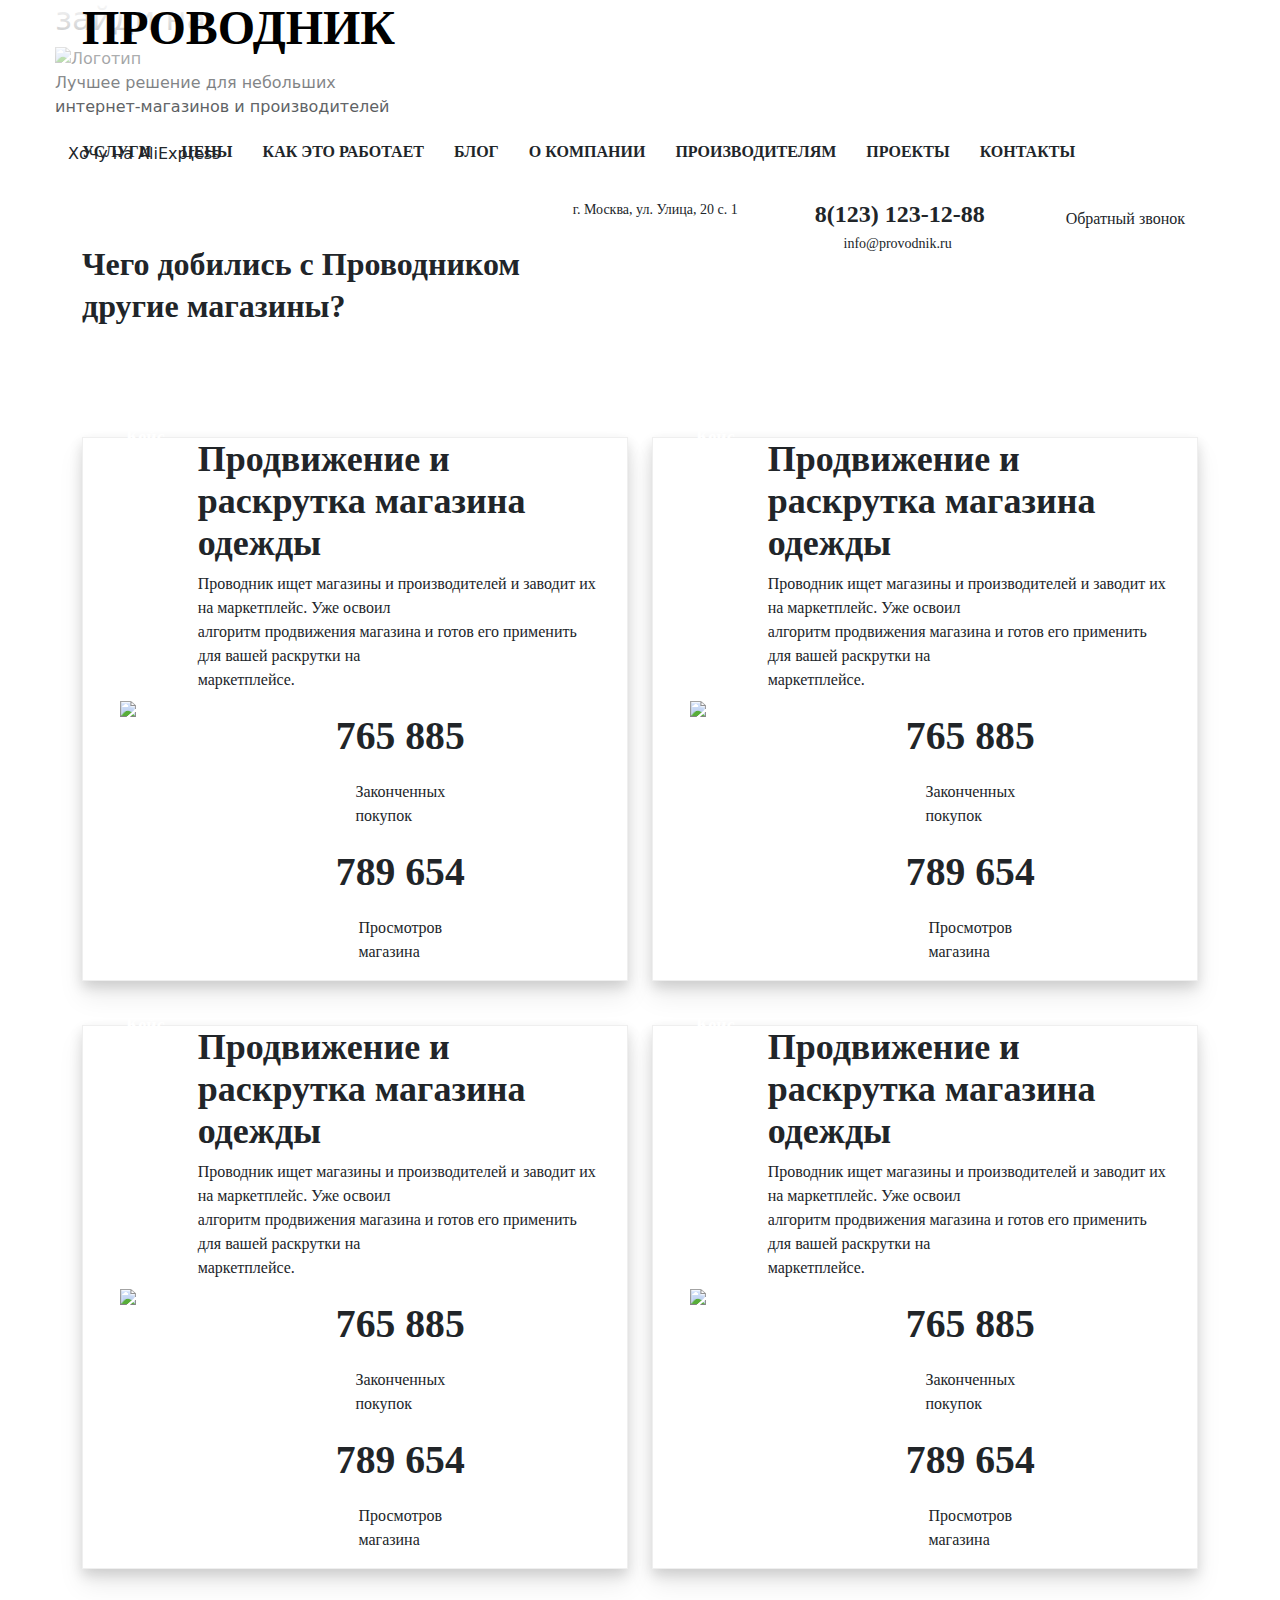
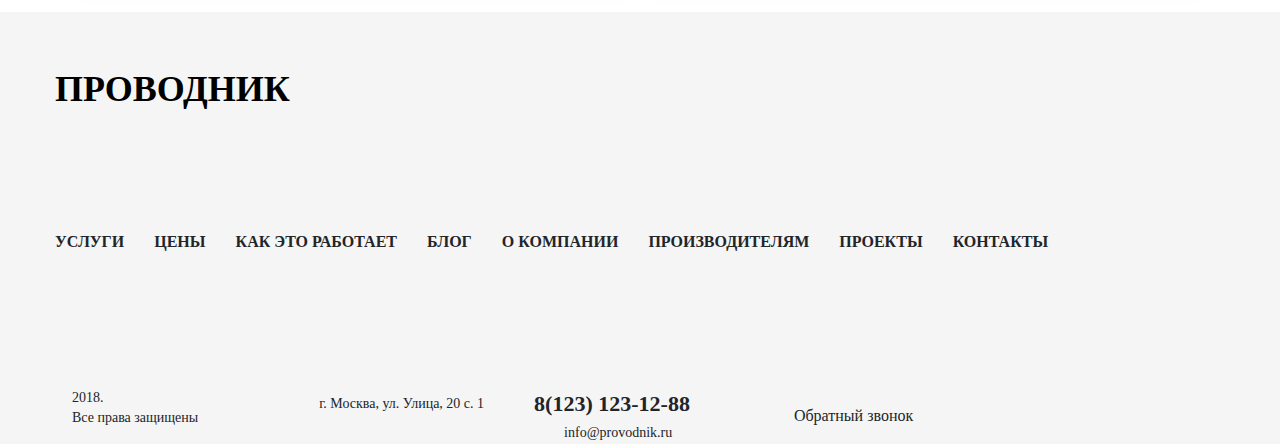
==== commit 8d9cca2a: "итоговое задание задача 4 правки" ====
--- a/cases.html
+++ b/cases.html
@@ -80,7 +80,7 @@
     </header>
     <main>
       <div  class="main main--container">
-        <div class="container">
+        <div class="containers">
           <section class="main__header">
             <h2>зайди на</h2>
             <div class="main__logo">
--- a/styles/header.css
+++ b/styles/header.css
@@ -1,3 +1,11 @@
+.containers {
+  max-width: 1280px;
+  min-width: 320px;
+  padding: 0 3.4375rem;
+  box-sizing: border-box;
+  margin: 0 auto;
+}
+
 .header {
   font-family: "Roboto Condensed";
   position: absolute;
--- a/styles/footer.css
+++ b/styles/footer.css
@@ -5,6 +5,11 @@
 }
 
 .container--footer {
+  max-width: 1280px;
+  min-width: 320px;
+  padding: 0 3.4375rem;
+  box-sizing: border-box;
+  margin: 0 auto;
   display: flex;
   height: 100%;
   padding-top: 3.5rem;
